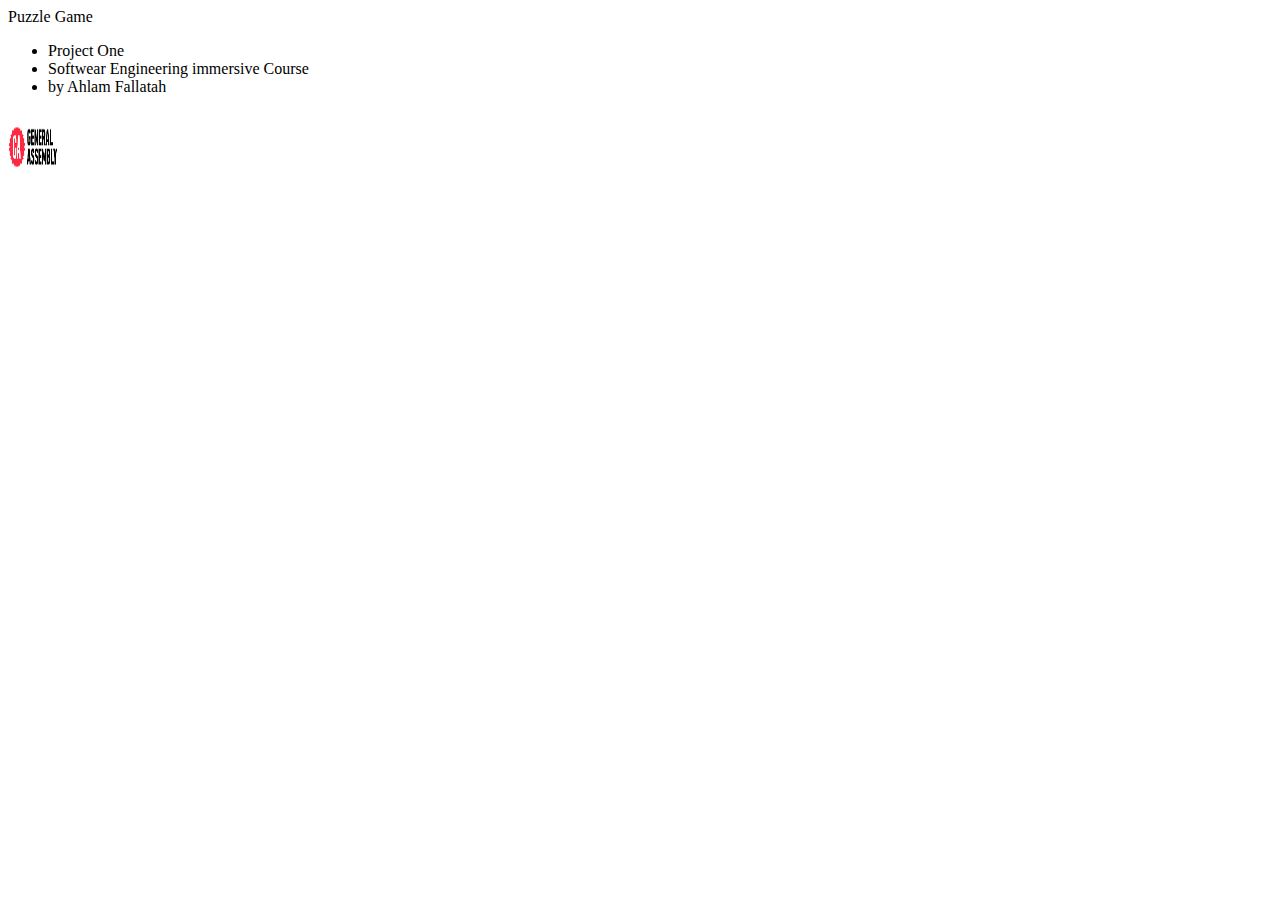
==== index.html @ 8afc68c2 "create a new puzzle game project with jquery" ====
<!DOCTYPE html>
<html lang="en">
<head>
  <meta charset="UTF-8">
  <meta name="viewport" content="width=device-width, initial-scale=1.0">
  <meta http-equiv="X-UA-Compatible" content="ie=edge">
  <title>Puzzle Game</title>
  <link href="https://fonts.googleapis.com/css?family=Cabin+Sketch&display=swap" rel="stylesheet">
  <link rel="stylesheet" href="../SEI_Project_01/css/main.css">
</head>


<body>

  <header>
    Puzzle Game
  </header>

  <div class="images__list">
  </div>

   <footer>
        <div>
                <ul>
                    <li>Project One</li>
                    <li>Softwear Engineering immersive Course</li>
                    <li>by Ahlam Fallatah</li>
                </ul>
                <img class="GALogo" src = "images/GAcomp.png" alt = "General Assembly Logo" width="50" height="70">
            </div>    
   </footer>
  
  <script src="../SEI_Project_01/js/main.js"></script>
</body>
</html>
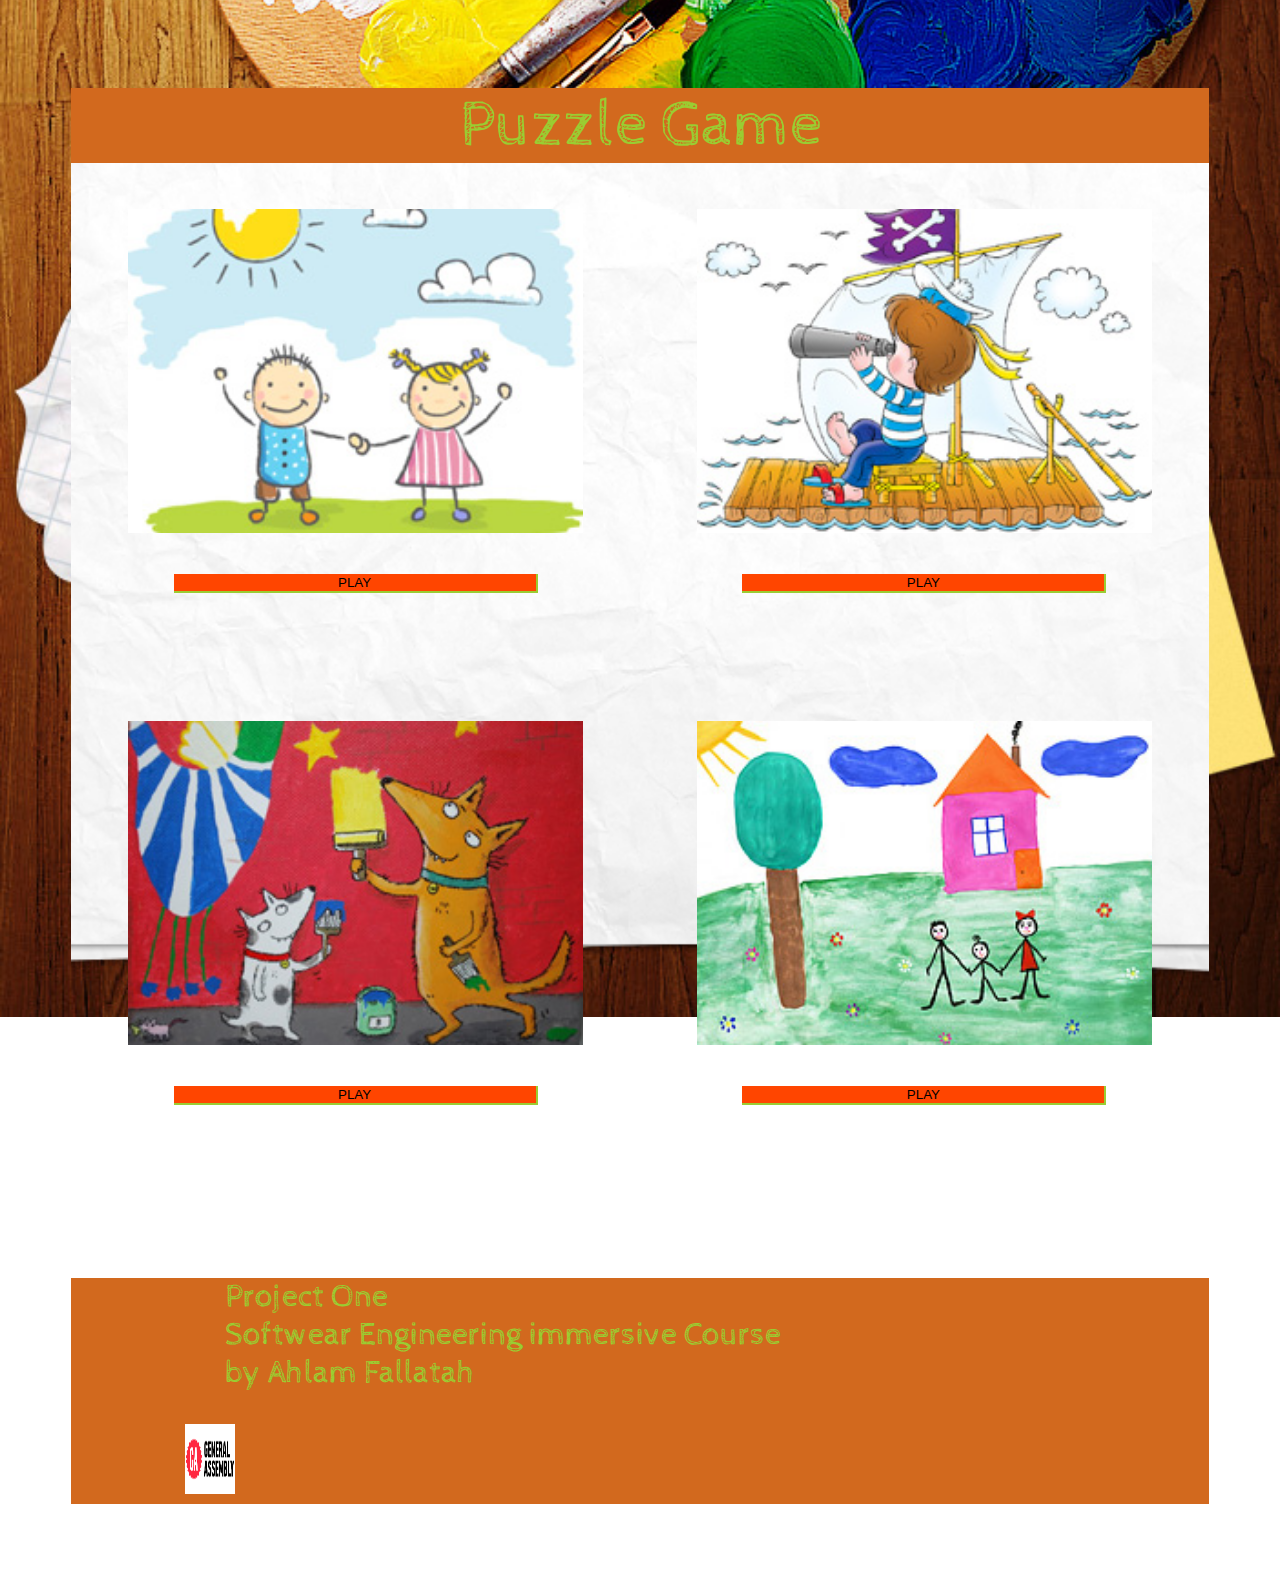
==== commit a7d70be1: "refixed the link" ====
--- a/index.html
+++ b/index.html
@@ -6,7 +6,7 @@
   <meta http-equiv="X-UA-Compatible" content="ie=edge">
   <title>Puzzle Game</title>
   <link href="https://fonts.googleapis.com/css?family=Cabin+Sketch&display=swap" rel="stylesheet">
-  <link rel="stylesheet" href="../SEI_Project_01/css/main.css">
+  <link rel="stylesheet" href="css/main.css">
 </head>
 
 
@@ -30,6 +30,6 @@
             </div>    
    </footer>
   
-  <script src="../SEI_Project_01/js/main.js"></script>
+  <script src="js/main.js"></script>
 </body>
 </html>--- a/css/main.css
+++ b/css/main.css
@@ -0,0 +1,90 @@
+/* *{ border: 1px solid black} */
+body{
+    background-image: url("../images/background2.jpg");
+    background-repeat: no-repeat;
+    background-attachment: fixed;
+    background-position: center;
+    background-size: 100%;
+    font-family: 'Cabin Sketch', cursive;
+}
+section{
+    background-image: url("../images/background3.png");
+    background-repeat: no-repeat;
+    background-attachment: fixed;
+    background-position: center;
+    background-size: 150%;
+    margin: 0% 5% 0% 5% ;
+    border: 0%
+
+}
+header{
+    font-size: 400%;
+    color: yellowgreen;
+    background-color: chocolate;
+    text-align: center;
+    margin: 7% 5% 0% 5%;
+}
+
+.images__list{
+    overflow: hidden;
+    background-image: url("../images/background3.png");
+    background-repeat: no-repeat;
+    background-attachment: fixed;
+    background-position: center;
+    background-size: 150%;
+    display: grid;
+    grid-template-columns: 1fr 1fr ;
+    margin: 0% 5% 0% 5% ;
+    border: 0%
+
+}
+.play_button{
+    background-color: orangered;
+    background-position: center;
+    border: none;
+    border-right: 2px solid yellowgreen;
+    border-bottom: 2px solid yellowgreen;
+    display: block;
+    width: 100%; 
+   margin-right: 5px;
+
+}
+
+.play_button:hover{
+    opacity: 0.8;
+}
+footer{
+    font-size: 200%;
+    color: yellowgreen;
+    background-color: chocolate;
+    text-align: left;
+    margin: 0% 5% 0% 5%;
+    padding: 0% 0%;
+}
+ul{
+    list-style: none;
+}
+
+.red_button{
+    background-color: red;
+    border: none;
+    border-right: 2px solid black;
+    border-bottom: 2px solid black;
+    padding: 10px;
+    border-radius: 5px;
+    display: block;
+    width: 100%;
+    
+} 
+div{
+    margin: 8% 10%;
+}
+.backhome{
+    font-size: 300%;
+    color: yellowgreen;
+    background-color: red;
+    text-align: center;
+    margin: 0%;
+    position: center;
+
+}
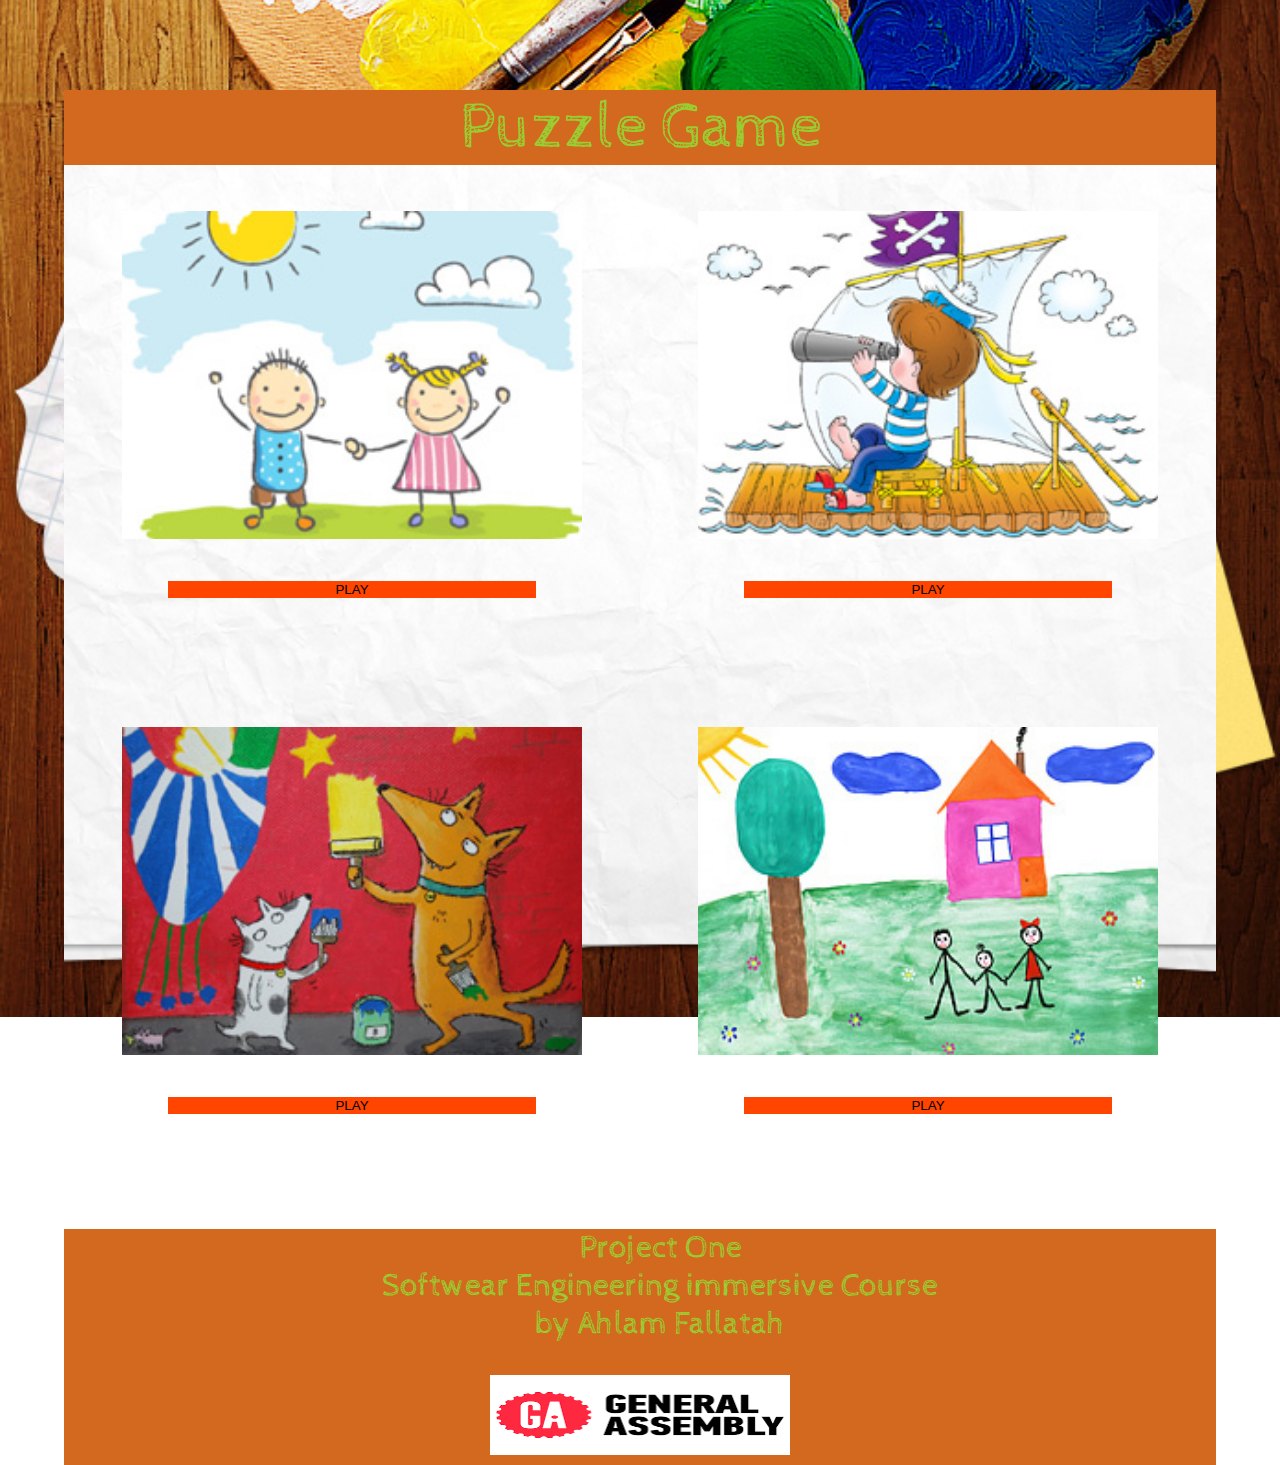
==== commit 6bb4610e: "fixed Play buttom" ====
--- a/index.html
+++ b/index.html
@@ -20,13 +20,13 @@
   </div>
 
    <footer>
-        <div>
+        <div class="footer">
                 <ul>
                     <li>Project One</li>
                     <li>Softwear Engineering immersive Course</li>
                     <li>by Ahlam Fallatah</li>
                 </ul>
-                <img class="GALogo" src = "images/GAcomp.png" alt = "General Assembly Logo" width="50" height="70">
+                <img class="GALogo" src = "images/GAcomp.png" alt = "General Assembly Logo" width="300" height="80">
             </div>    
    </footer>
   
--- a/css/main.css
+++ b/css/main.css
@@ -1,4 +1,4 @@
-/* *{ border: 1px solid black} */
+/* *{ border: 1px solid black}  */
 body{
     background-image: url("../images/background2.jpg");
     background-repeat: no-repeat;
@@ -6,6 +6,8 @@
     background-position: center;
     background-size: 100%;
     font-family: 'Cabin Sketch', cursive;
+    margin: 0%;
+    padding: 0%;
 }
 section{
     background-image: url("../images/background3.png");
@@ -42,8 +44,6 @@
     background-color: orangered;
     background-position: center;
     border: none;
-    border-right: 2px solid yellowgreen;
-    border-bottom: 2px solid yellowgreen;
     display: block;
     width: 100%; 
    margin-right: 5px;
@@ -57,9 +57,13 @@
     font-size: 200%;
     color: yellowgreen;
     background-color: chocolate;
-    text-align: left;
+    text-align: center;
     margin: 0% 5% 0% 5%;
-    padding: 0% 0%;
+    padding: 0%;
+}
+.footer{
+    margin: 0% 5% 0% 5%;
+    padding: 0%;
 }
 ul{
     list-style: none;
